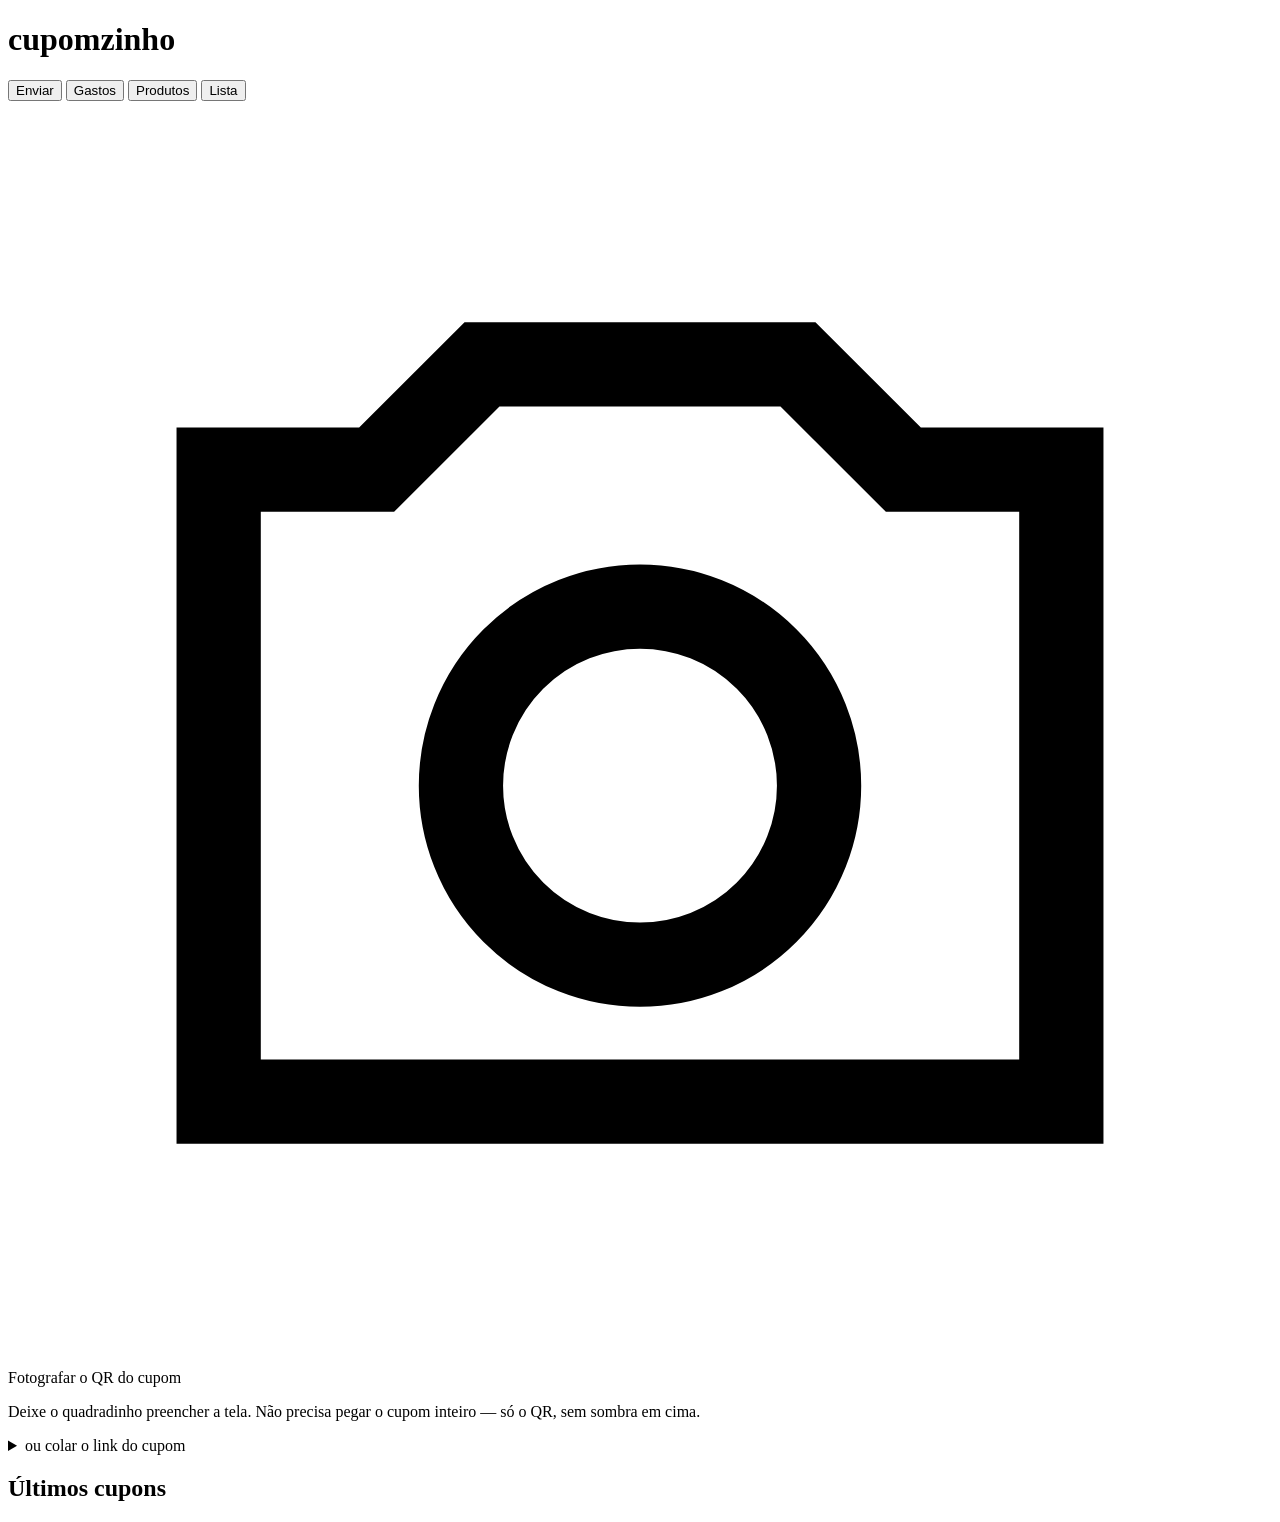
==== cupomzinho/web/index.html @ a0abf68f "descobrir o código de barras a partir do cupom, sem chutar o cupom não traz gtin e o menor preço tra" ====
<!doctype html>
<html lang="pt-BR">
<head>
<meta charset="utf-8">
<meta name="viewport" content="width=device-width, initial-scale=1, viewport-fit=cover">
<meta name="theme-color" content="#111512">
<title>cupomzinho</title>
<link rel="manifest" href="/manifest.webmanifest">
<link rel="stylesheet" href="/estilo.css">
<link rel="icon" href="/icone.svg" type="image/svg+xml">
<meta name="apple-mobile-web-app-capable" content="yes">
<meta name="apple-mobile-web-app-title" content="cupomzinho">
</head>
<body>
<header>
  <h1>cupomzinho</h1>
  <span id="quem" class="quem"></span>
</header>

<nav id="abas">
  <button data-aba="enviar" class="ativa">Enviar</button>
  <button data-aba="gastos">Gastos</button>
  <button data-aba="produtos">Produtos</button>
  <button data-aba="lista">Lista</button>
</nav>

<main>
  <!-- ── enviar ─────────────────────────────────────────────────────────── -->
  <section id="aba-enviar">
    <label class="botao-grande" for="foto">
      <svg viewBox="0 0 24 24" aria-hidden="true"><path d="M4 7h3l2-2h6l2 2h3v12H4z" fill="none" stroke="currentColor" stroke-width="1.6"/><circle cx="12" cy="13" r="3.4" fill="none" stroke="currentColor" stroke-width="1.6"/></svg>
      Fotografar o QR do cupom
    </label>
    <input id="foto" type="file" accept="image/*" capture="environment" hidden>
    <p class="dica">Deixe o quadradinho preencher a tela. Não precisa pegar o
      cupom inteiro — só o QR, sem sombra em cima.</p>

    <details class="alternativa">
      <summary>ou colar o link do cupom</summary>
      <p class="dica">No iPhone: aponte o app Câmera para o QR, toque na
        notificação, copie o endereço e cole aqui.</p>
      <form id="form-link">
        <input id="link" type="url" inputmode="url" placeholder="https://www.fazenda.pr.gov.br/nfce/qrcode?p=…" required>
        <button type="submit">Registrar</button>
      </form>
    </details>

    <div id="envio-estado" class="estado" hidden></div>
    <div id="cupom-lido"></div>

    <h2>Últimos cupons</h2>
    <div id="revisao"></div>
    <div id="lista-cupons" class="lista"></div>
  </section>

  <!-- ── gastos ─────────────────────────────────────────────────────────── -->
  <section id="aba-gastos" hidden>
    <div id="gastos-topo"></div>
    <h2>Por mês</h2>
    <div id="grafico-meses"></div>
    <h2>Por mercado</h2>
    <div id="por-loja"></div>
    <h2>Por morador</h2>
    <div id="por-morador"></div>
    <h2>Maiores gastos do mês</h2>
    <div id="maiores"></div>
  </section>

  <!-- ── produtos ───────────────────────────────────────────────────────── -->
  <section id="aba-produtos" hidden>
    <div id="enriquecer"></div>
    <div id="unificar"></div>
    <input id="busca" type="search" placeholder="buscar produto…" autocomplete="off">
    <div id="lista-produtos" class="lista"></div>
    <div id="produto-detalhe"></div>
  </section>
  <!-- ── lista ──────────────────────────────────────────────────────────── -->
  <section id="aba-lista" hidden>
    <div id="lista-cabeca"></div>
    <div id="lista-itens" class="lista"></div>
    <div id="lista-acao"></div>
    <div id="lista-estado" class="estado" hidden></div>
    <div id="lista-comparacao"></div>
    <h2>Adicionar do que a casa compra</h2>
    <div id="lista-sugestoes" class="lista"></div>
  </section>
</main>

<script src="/app.js"></script>
</body>
</html>
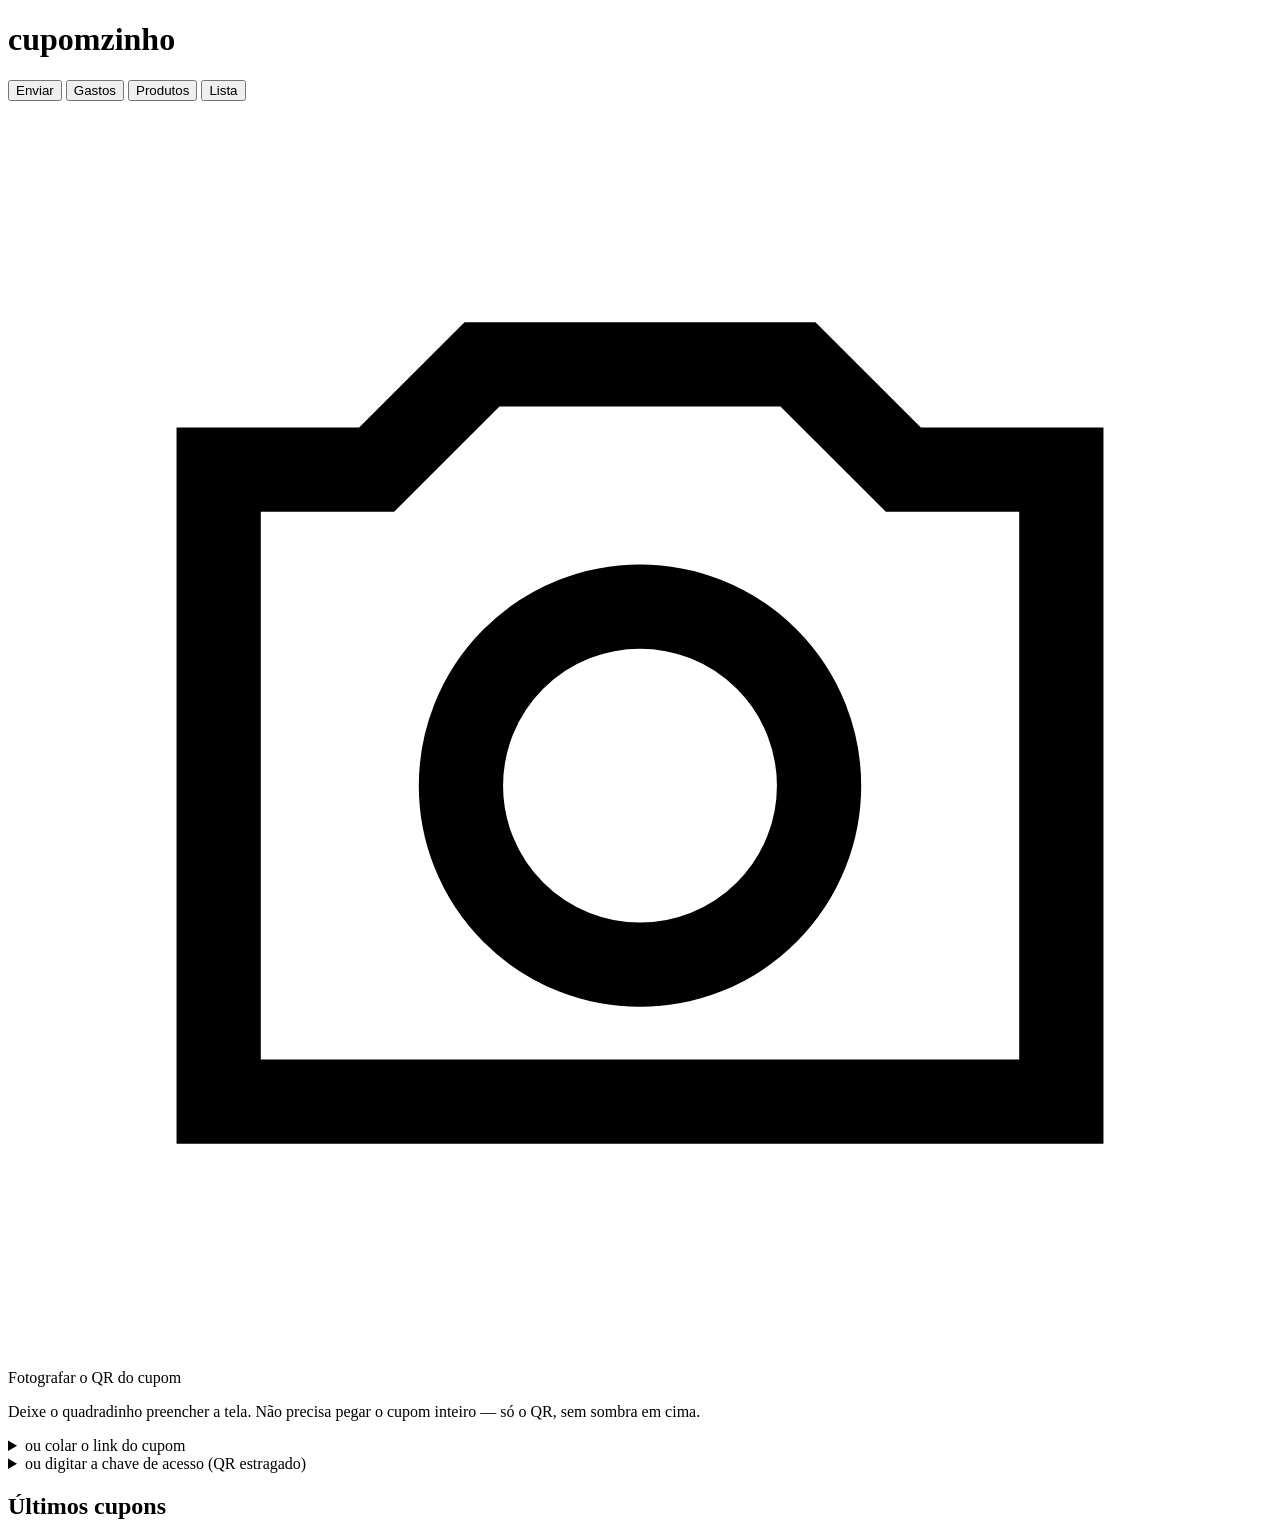
==== commit 8b5e15f7: "cupom de QR perdido entra pela chave de acesso, com o captcha do portal A rota do QR exige o hash SH" ====
--- a/cupomzinho/web/index.html
+++ b/cupomzinho/web/index.html
@@ -45,6 +45,38 @@
       </form>
     </details>
 
+    <details class="alternativa" id="alt-chave">
+      <summary>ou digitar a chave de acesso (QR estragado)</summary>
+      <p class="dica">São os 44 números impressos logo acima do QR, em grupos de
+        quatro. O portal do estado pede que você leia um captcha — é ele que
+        prova que tem gente deste lado, e não um robô.</p>
+      <form id="form-chave">
+        <input id="chave" type="text" inputmode="numeric" autocomplete="off"
+               placeholder="4126 0877 7522 9301 6191 …" required>
+        <div id="captcha-caixa" hidden>
+          <img id="captcha-img" alt="as letras que o portal da Fazenda está pedindo"
+               width="180" height="60">
+          <button type="button" id="captcha-outro" class="acao">outra imagem</button>
+          <input id="captcha" type="text" inputmode="text" autocomplete="off"
+                 placeholder="as letras da imagem" required>
+        </div>
+        <button type="submit">Consultar pela chave</button>
+      </form>
+
+      <details class="alternativa">
+        <summary>não deu certo? registrar só o gasto</summary>
+        <p class="dica">Usa a chave digitada acima. Entra sem os itens e fica na
+          fila de revisão, para reconsultar quando o portal ajudar — o gasto do
+          mês não fica furado.</p>
+        <form id="form-manual">
+          <input id="manual-total" type="text" inputmode="decimal"
+                 placeholder="total do cupom, 106,74" required>
+          <input id="manual-data" type="date" required>
+          <button type="submit">Registrar o gasto</button>
+        </form>
+      </details>
+    </details>
+
     <div id="envio-estado" class="estado" hidden></div>
     <div id="cupom-lido"></div>
 
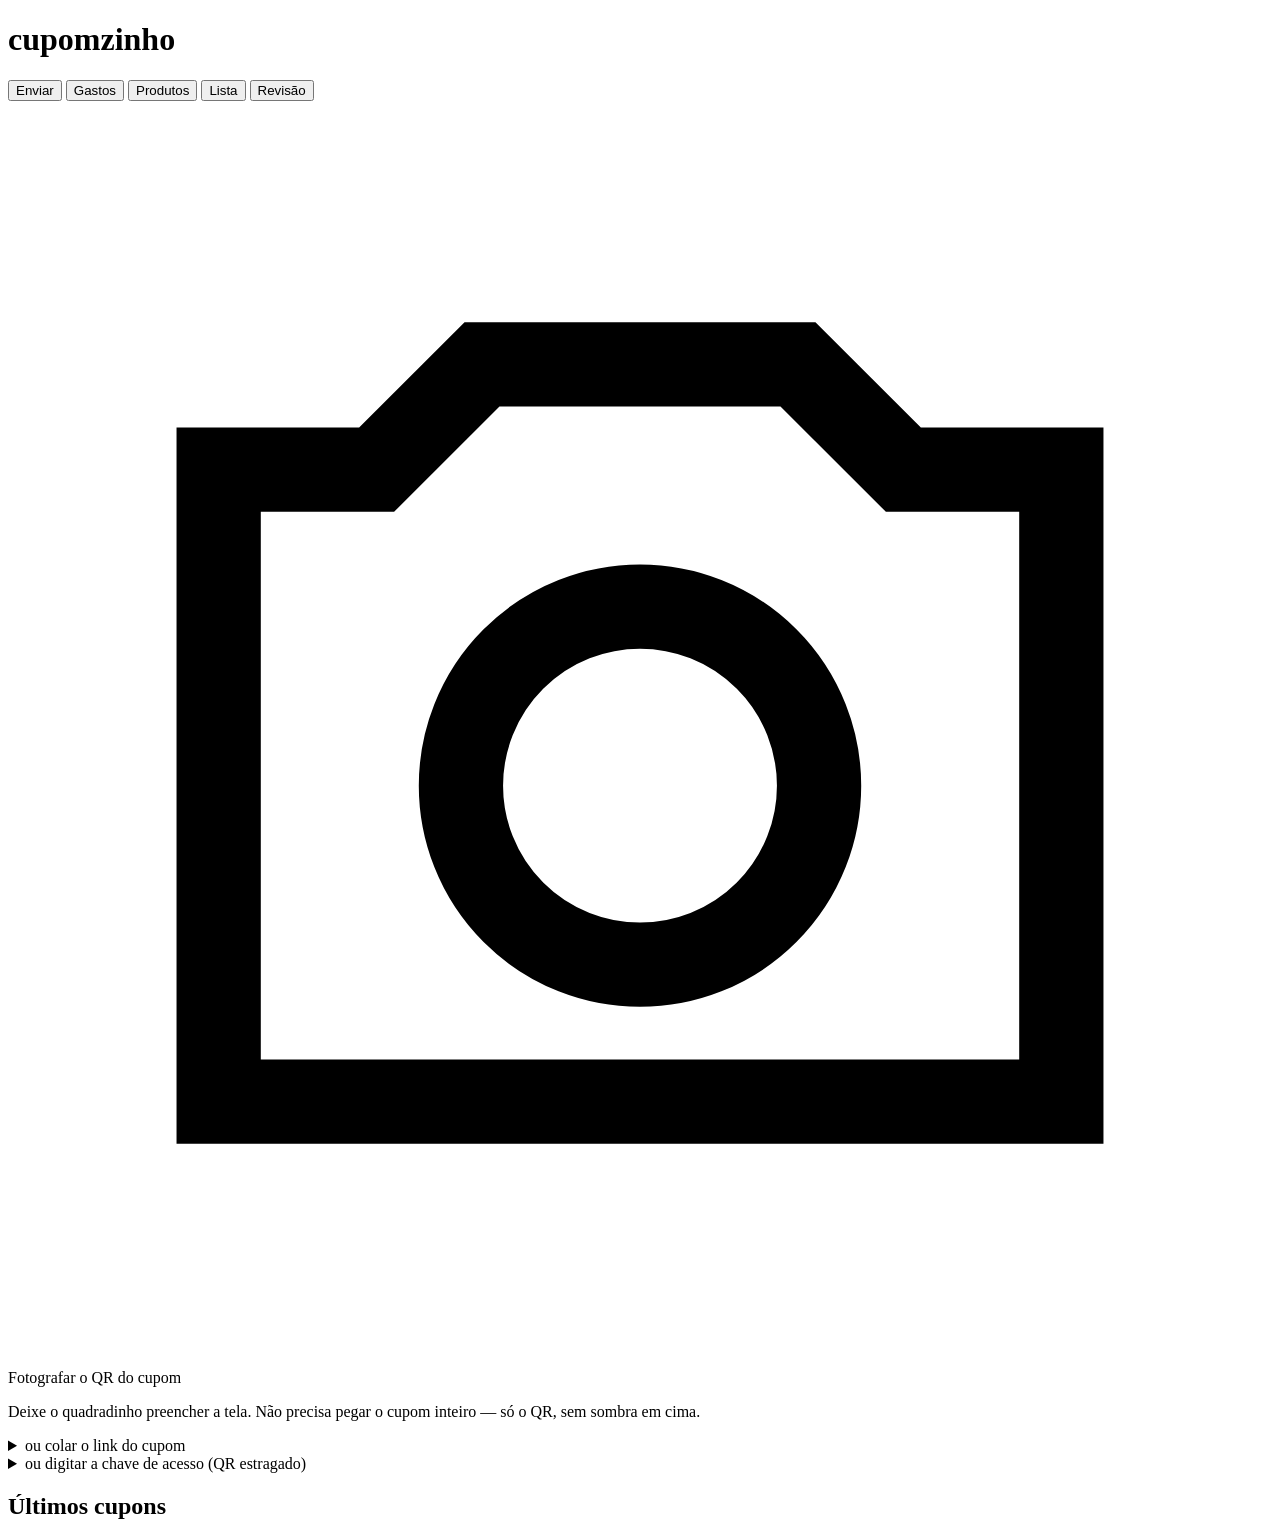
==== commit e3551766: "tela de revisao e consulta de fotos de falha no cupomzinho" ====
--- a/cupomzinho/web/index.html
+++ b/cupomzinho/web/index.html
@@ -22,6 +22,7 @@
   <button data-aba="gastos">Gastos</button>
   <button data-aba="produtos">Produtos</button>
   <button data-aba="lista">Lista</button>
+  <button data-aba="revisao" id="btn-revisao">Revisão</button>
 </nav>
 
 <main>
@@ -116,6 +117,35 @@
     <h2>Adicionar do que a casa compra</h2>
     <div id="lista-sugestoes" class="lista"></div>
   </section>
+
+  <!-- ── revisão ──────────────────────────────────────────────────────────── -->
+  <section id="aba-revisao" hidden>
+    <h2>Cupons incompletos</h2>
+    <div id="revisao-cupons"></div>
+
+    <div id="revisao-destaque-foto" class="cartao" style="margin-top:1.2rem" hidden>
+      <div class="linha">
+        <strong id="destaque-foto-titulo">Foto</strong>
+        <span id="destaque-foto-selo" class="selo"></span>
+      </div>
+      <div id="destaque-foto-subtitulo" class="fraca" style="margin:.3rem 0 .6rem"></div>
+      <div class="visualizador-foto">
+        <div class="barra-foto">
+          <button type="button" id="btn-girar-destaque">⟳ Girar 90°</button>
+          <button type="button" id="btn-zoom-destaque">🔍 Ampliar</button>
+          <button type="button" id="btn-fechar-destaque">✕ Fechar</button>
+        </div>
+        <div class="conteiner-img">
+          <img id="img-destaque" alt="Foto do cupom">
+        </div>
+      </div>
+      <div id="destaque-foto-acoes" style="margin-top:.8rem"></div>
+    </div>
+
+    <h2>Fotos salvas (QR não identificado)</h2>
+    <p class="dica">Fotos cujo QR Code não pôde ser decodificado pelo servidor. Ficam guardadas para consulta e diagnóstico.</p>
+    <div id="revisao-galeria" class="grade-falhas"></div>
+  </section>
 </main>
 
 <script src="/app.js"></script>
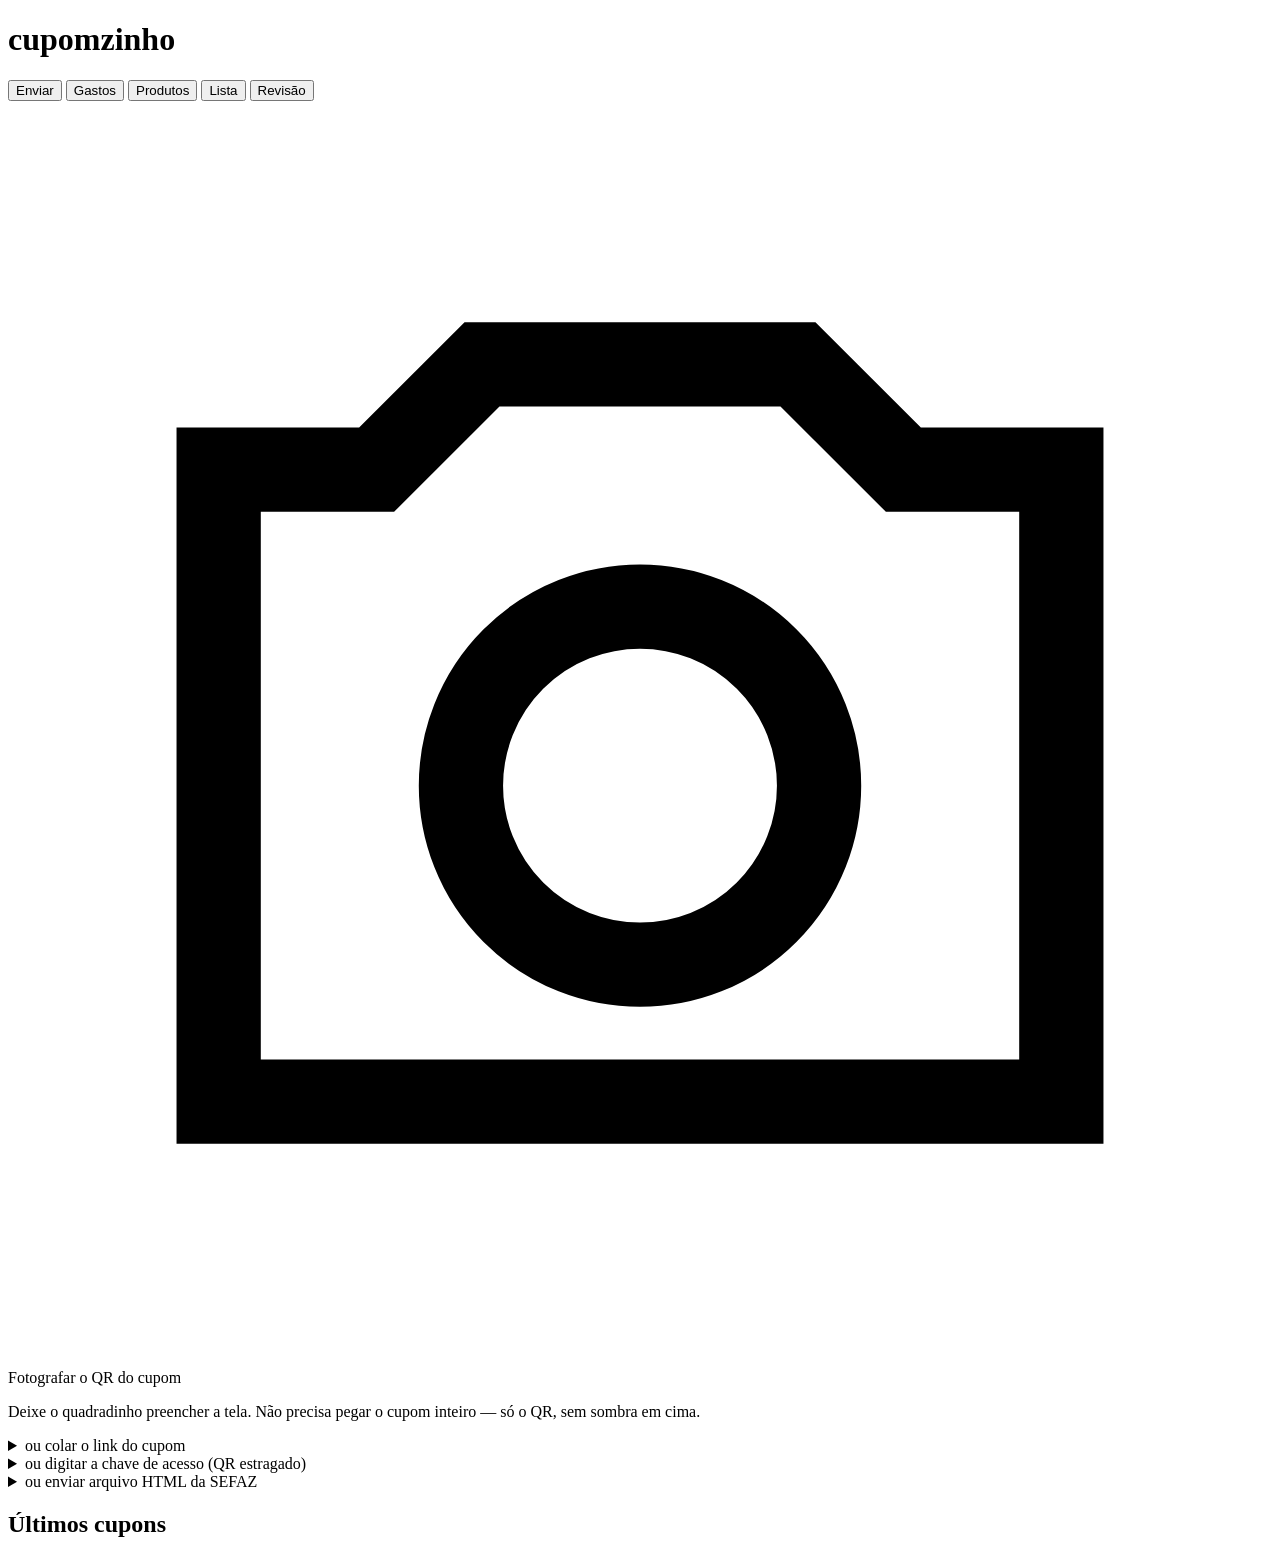
==== commit d3921c22: "permite envio de arquivo HTML da SEFAZ para completar cupom" ====
--- a/cupomzinho/web/index.html
+++ b/cupomzinho/web/index.html
@@ -78,6 +78,13 @@
       </details>
     </details>
 
+    <details class="alternativa" id="alt-html">
+      <summary>ou enviar arquivo HTML da SEFAZ</summary>
+      <p class="dica">Se você baixou o HTML da consulta no navegador (ex: DOCUMENTO AUXILIAR...), selecione o arquivo aqui.</p>
+      <input id="input-html" type="file" accept=".html,.htm" hidden>
+      <label for="input-html" class="acao" style="display:inline-block;cursor:pointer">Selecionar arquivo HTML</label>
+    </details>
+
     <div id="envio-estado" class="estado" hidden></div>
     <div id="cupom-lido"></div>
 
